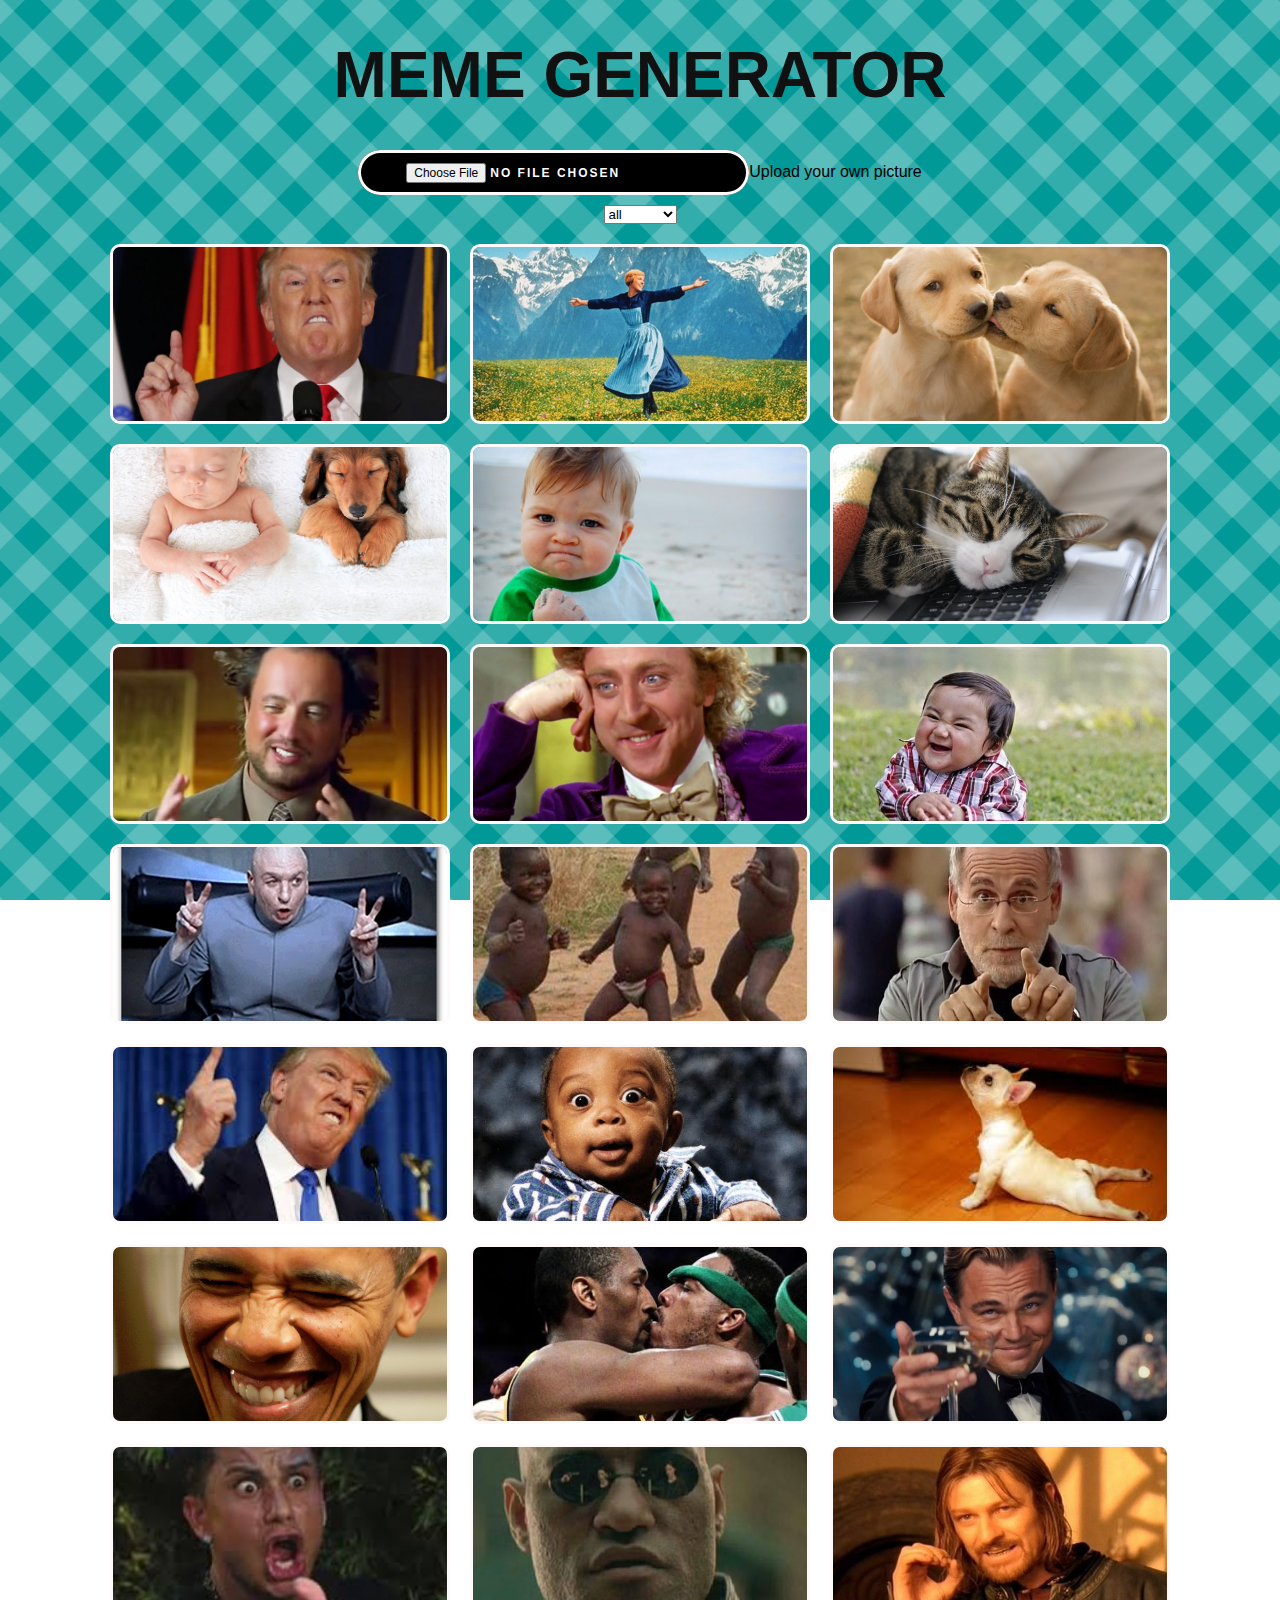
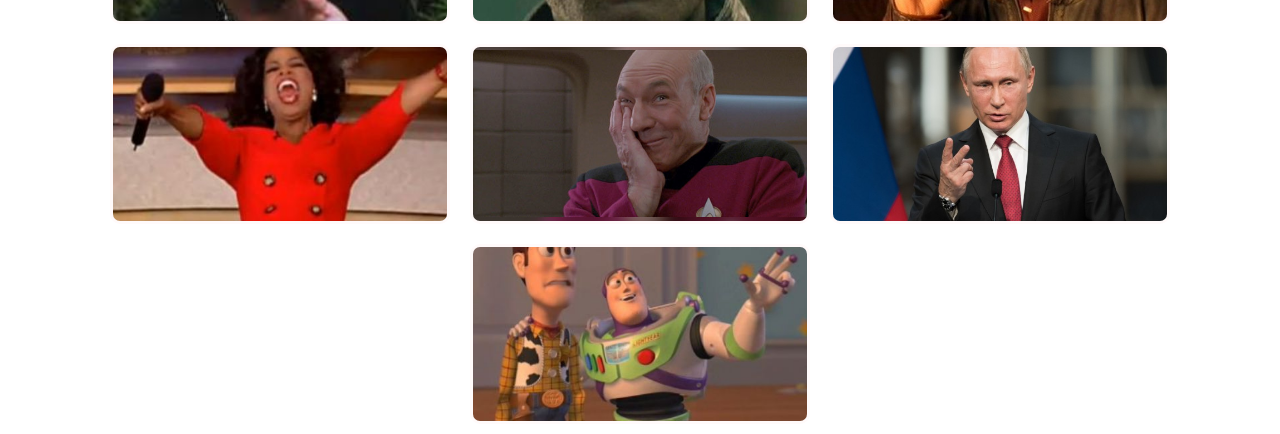
==== index.html @ 499cad0d "upload picture" ====
<!DOCTYPE html>
<html lang="en">

<head>
    <meta charset="UTF-8">
    <meta name="viewport" content="width=device-width, initial-scale=1.0">
    <meta http-equiv="X-UA-Compatible" content="ie=edge">
    <title>SPRINT 2 - Meme Generator</title>
    <link rel="stylesheet" href="vendor/FA/css/all.css">
    <link rel="stylesheet" href="css/main.css">
</head>

<body onload="init()" onkeyup="handleMoveText(event)">
    <header>
        <h1>MEME GENERATOR</h1>
        <button class="restart-btn" onclick="onRestartClicked()">Restart</button>
        <button class="save-meme-btn"><a onclick="onSaveMeme(this)">Save Meme</a></button>
    </header>
    
    <div class="gallery-controller">
        <div>
            <input class="upload-input" type="file" onclick="uploadFile()">Upload your own picture</button>
        </div>
      
        <div class="image-filter-div">
            <select class="img-filter" onchange="onSetKwFilter(this.value)"></select>
        </div>
    </div>
    <div class="gallery-container flex flex-wrap justify-center"></div>
    <div class="meme-canvas">
        <div class="canvas-container">
                <canvas onclick="onCanvasClicked(event)" onmousemove="dragText(event)" onmouseup="onMouseUp()" onmousedown="onMouseDown(event)"></canvas>
        </div>
        <footer class="flex align-center justify-center direction-col">
            <div class="txt-input">
                <input type="text" class="txt" onkeyup="onTextEdit(this.value)" placeholder="Type a new Mem">
            </div>
            <div class="btns flex align-center justify-center">
                <div class="txt-move-controller">
                    <button onclick="onMoveTextUp()"><i class="fas fa-arrow-up"></i></button>
                    <button onclick="onMoveTextDown()"><i class="fas fa-arrow-down"></i></button>
                    <button onclick="onMoveTextLeft()"><i class="fas fa-arrow-left"></i></button>
                    <button onclick="onMoveTextRight()"><i class="fas fa-arrow-right"></i></button>
                </div>
                <div class="flex justify-center">
                    <div>
                        <i class="fas fa-fill-drip"></i>
                        <input type="color" class="fill-color" value="#FFFFFF" onchange="onFillColorChange(this.value)">
                    </div>
                    <div>
                        <i class="fas fa-palette"></i>
                        <input type="color" class="stroke-color" value="#000000" onchange="onStrokeColorChange(this.value)">
                    </div>
                </div>
                <div class="flex justify-center">
                    <div>
                        <i class="fas fa-font"></i>
                        <select class="txt-font" onchange="onFontChange(this.value)">
                            <option value="impact">Impact</option>
                            <option value="ariel black">Ariel Black</option>
                            <option value="comics sans ms">Comics</option>
                            <option value="ariel">Ariel</option>
                            <option value="courier">Courier</option>
                        </select>
                    </div>
                    <div>
                        <i class="fas fa-arrows-alt-v"></i>
                        <select class="txt-size" onchange="onSizeChange(this.value)">
                            <option value=50 selected>Small</option>
                            <option value=80 >Medium</option>
                            <option value=110>Large</option>
                        </select>
                    </div>
                </div>
                <div class="flex justify-center">
                    <button onclick="handleAddText()"><i class="fas fa-plus"></i></button>
                    <button onclick="handleDeleteText()"><i class="fas fa-trash"></i></button>
                </div>
        </footer>
    </div>

    <script src="js/meme-service.js"></script>
    <script src="js/main.js"></script>
</body>

</html>
---- css/main.css ----
@import url('helpers.css');
@import url('img.css');
@import url('footer.css');
* {
    box-sizing: border-box;
}

html {
    width: 100%;
    height: 100%;
    margin: 0px;
}

body {
    font-family: 'Helvetica Neue', sans-serif;
    margin: 0 auto;
    background-image: url(../img/bg.png);
    background-position: bottom;
    background-attachment: fixed;
    text-align: center;
    position: relative;
    width: 100%;
}

h1 {
    color: #111;
    font-size: 4em;
    line-height: 1;
    text-align: center;
}

.meme-canvas {
    display: none;
    /* width: 100%; */
    margin: 10px auto;
}

header {
    text-align: center;
}

.gallery-controller {
    margin: 10px auto;
    text-align: center;
}

header button, .gallery-controller button, .gallery-controller .upload-input {
    background-color: black;
    box-shadow: inset 0 0 0 3px snow;
    color: snow;
    border-radius: 30px;
    border: 0;
    cursor: pointer;
    display: inline-block;
    font-size: .75em;
    font-weight: bold;
    height: 3.75em;
    line-height: 3.85em;
    letter-spacing: 2px;
    padding: 0 4em;
    text-align: center;
    text-decoration: none;
    text-transform: uppercase;
    white-space: nowrap;
}

canvas {
    /* max-width: 100%; */
    border: 3px solid snow;
    border-radius: 10px;
}

.btns input, .btns select, .btns option, .btns button {
    background-color: black;
    color: snow;
    border: 0;
    cursor: pointer;
    display: inline-block;
    font-weight: bold;
    height: 2em;
    text-transform: uppercase;
    text-align: center;
    margin: 0 2px;
}

.txt-move-controller {
    margin: 10px 0;
}

.txt-move-controller button {
    background-color: black;
    color: snow;
    border: 0;
    cursor: pointer;
    display: inline-block;
    font-weight: bold;
    height: 2em;
    text-transform: uppercase;
    text-align: center;
}

.save-meme-btn {
    display: none;
}

a {
    color: inherit;
    text-decoration: none;
}

.image-filter-div {
    margin-top: 10px;
}

.txt {
    background-color: white;
    width: 70%;
}

.txt-input {
    width: 100%;
}

@media (max-width: 660px) {
    h1 {
        color: #111;
        font-size: 2em;
        line-height: 1;
        text-align: center;
    }
    header button, .gallery-controller button {
        background-color: black;
        box-shadow: inset 0 0 0 3px snow;
        color: snow;
        border-radius: 30px;
        border: 0;
        cursor: pointer;
        display: inline-block;
        font-weight: bold;
        line-height: 2.5em;
        padding: 0 2em;
        text-align: center;
        text-decoration: none;
        text-transform: uppercase;
        white-space: nowrap;
    }

    .btns input, .btns select, .btns option, .btns button {
        background-color: black;
        color: snow;
        border: 0;
        cursor: pointer;
        display: inline-block;
        font-weight: bold;
        height: 3em;
        text-transform: uppercase;
        text-align: center;
        margin: 0 5px;
    }


    .btns button{
        background-color: black;
        color: snow;
        border: 0;
        cursor: pointer;
        display: inline-block;
        font-weight: bold;
        height: 3.5em;
        width: 3.5em;
        text-transform: uppercase;
        text-align: center;
        margin: 0 5px;
        font-size: 0.7em;
    }

    i {
        font-size: 2em;
    }

    footer {
        height: 360px;
    }

    .txt-input {
        padding: 0;
    }

    
    .btns {
        flex-direction: column;
        width: 100%;
    }
    .btns>div {
        width: 100%;
        margin: 10px 0;
        border-top: 2px solid black;
        padding-top: 10px;
    }
    .txt {
        width: 90%;
        margin: 0 auto;
    }
    span {
        display: flex;
        margin-left: 50px;
    }
}

.upload-input {
    visibility: unset;
}
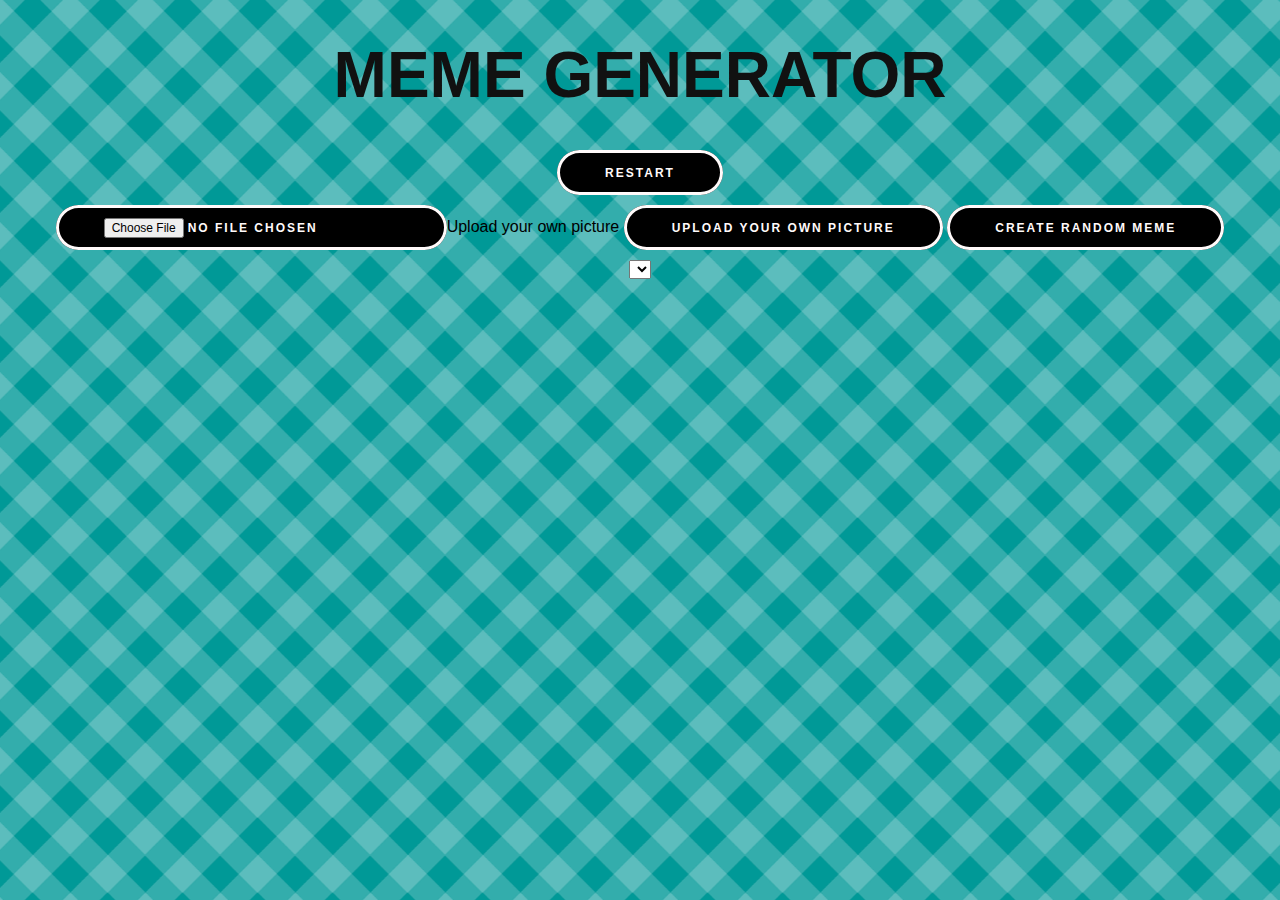
==== commit c5a25b9d: "conf" ====
--- a/index.html
+++ b/index.html
@@ -17,9 +17,12 @@
         <button class="save-meme-btn"><a onclick="onSaveMeme(this)">Save Meme</a></button>
     </header>
     
+    <div class="virtual-gallery" style="display: none;"></div>
     <div class="gallery-controller">
         <div>
             <input class="upload-input" type="file" onclick="uploadFile()">Upload your own picture</button>
+            <button onclick="uploadFile()">Upload your own picture</button>
+            <button onclick="handleCreateRandomMeme()">Create random meme</button>
         </div>
       
         <div class="image-filter-div">
@@ -29,7 +32,7 @@
     <div class="gallery-container flex flex-wrap justify-center"></div>
     <div class="meme-canvas">
         <div class="canvas-container">
-                <canvas onclick="onCanvasClicked(event)" onmousemove="dragText(event)" onmouseup="onMouseUp()" onmousedown="onMouseDown(event)"></canvas>
+                <canvas  onmousemove="dragText(event)" onmouseup="onMouseUp()" onmousedown="onCanvasClicked(event)"></canvas>
         </div>
         <footer class="flex align-center justify-center direction-col">
             <div class="txt-input">
@@ -37,10 +40,10 @@
             </div>
             <div class="btns flex align-center justify-center">
                 <div class="txt-move-controller">
-                    <button onclick="onMoveTextUp()"><i class="fas fa-arrow-up"></i></button>
-                    <button onclick="onMoveTextDown()"><i class="fas fa-arrow-down"></i></button>
-                    <button onclick="onMoveTextLeft()"><i class="fas fa-arrow-left"></i></button>
-                    <button onclick="onMoveTextRight()"><i class="fas fa-arrow-right"></i></button>
+                    <button onclick="onMoveText('up')"><i class="fas fa-arrow-up"></i></button>
+                    <button onclick="onMoveText('down')"><i class="fas fa-arrow-down"></i></button>
+                    <button onclick="onMoveText('left')"><i class="fas fa-arrow-left"></i></button>
+                    <button onclick="onMoveText('right')"><i class="fas fa-arrow-right"></i></button>
                 </div>
                 <div class="flex justify-center">
                     <div>
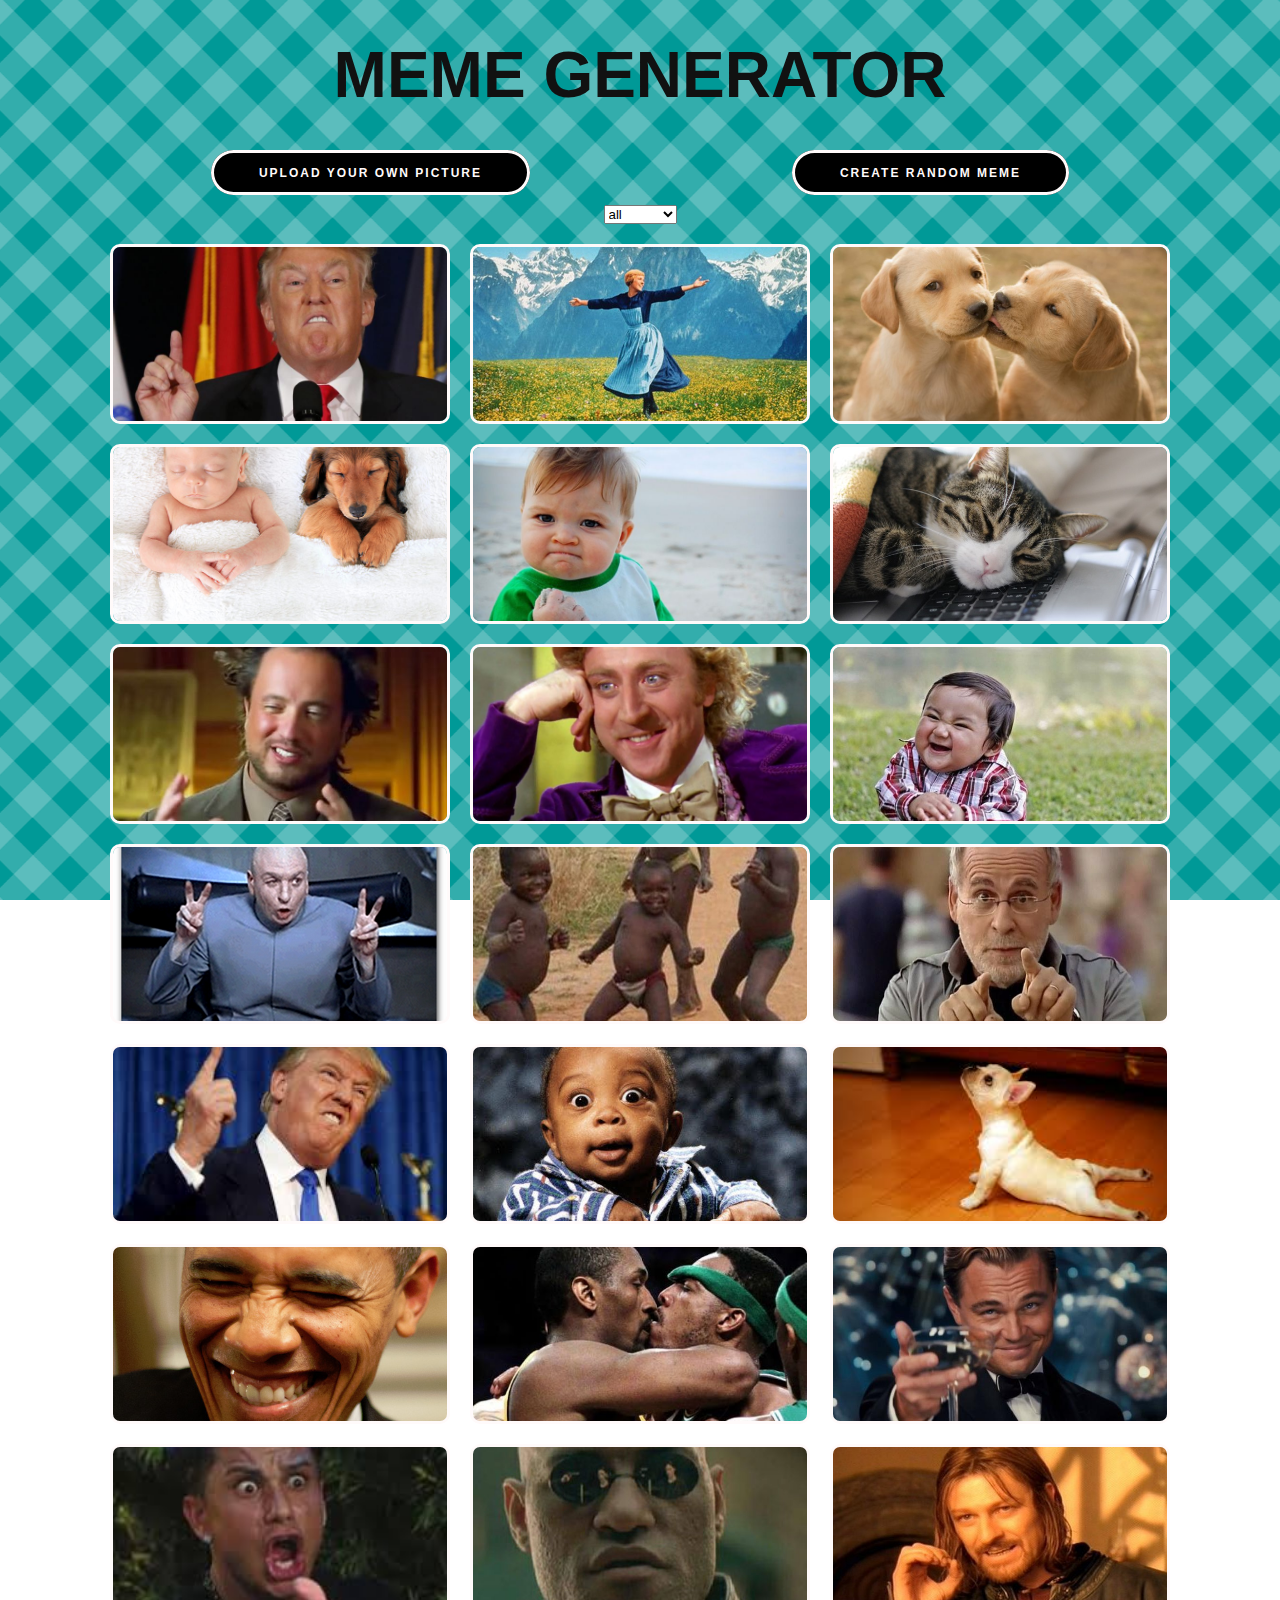
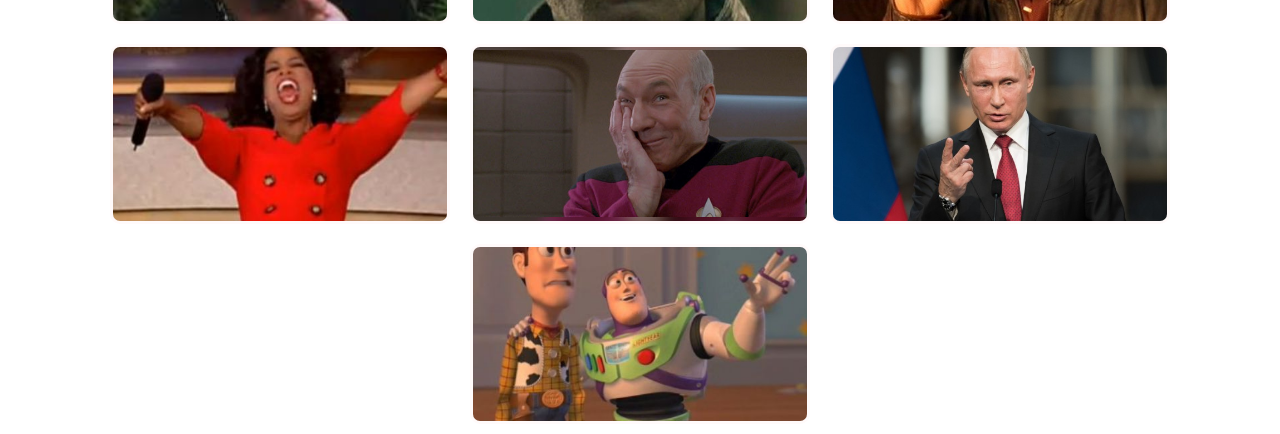
==== commit cb0b8714: "11:47" ====
--- a/index.html
+++ b/index.html
@@ -20,8 +20,9 @@
     <div class="virtual-gallery" style="display: none;"></div>
     <div class="gallery-controller">
         <div>
-            <input class="upload-input" type="file" onclick="uploadFile()">Upload your own picture</button>
-            <button onclick="uploadFile()">Upload your own picture</button>
+            <label for="file-upload" class="upload-input">Upload your own picture</label>
+            
+            <input id="file-upload" type="file" accept="image/*"></button>
             <button onclick="handleCreateRandomMeme()">Create random meme</button>
         </div>
       
--- a/css/main.css
+++ b/css/main.css
@@ -144,7 +144,6 @@
         text-transform: uppercase;
         white-space: nowrap;
     }
-
     .btns input, .btns select, .btns option, .btns button {
         background-color: black;
         color: snow;
@@ -157,9 +156,7 @@
         text-align: center;
         margin: 0 5px;
     }
-
-
-    .btns button{
+    .btns button {
         background-color: black;
         color: snow;
         border: 0;
@@ -173,20 +170,15 @@
         margin: 0 5px;
         font-size: 0.7em;
     }
-
     i {
         font-size: 2em;
     }
-
     footer {
         height: 360px;
     }
-
     .txt-input {
         padding: 0;
     }
-
-    
     .btns {
         flex-direction: column;
         width: 100%;
@@ -207,6 +199,6 @@
     }
 }
 
-.upload-input {
-    visibility: unset;
-}+#file-upload {
+    opacity: 0;
+}
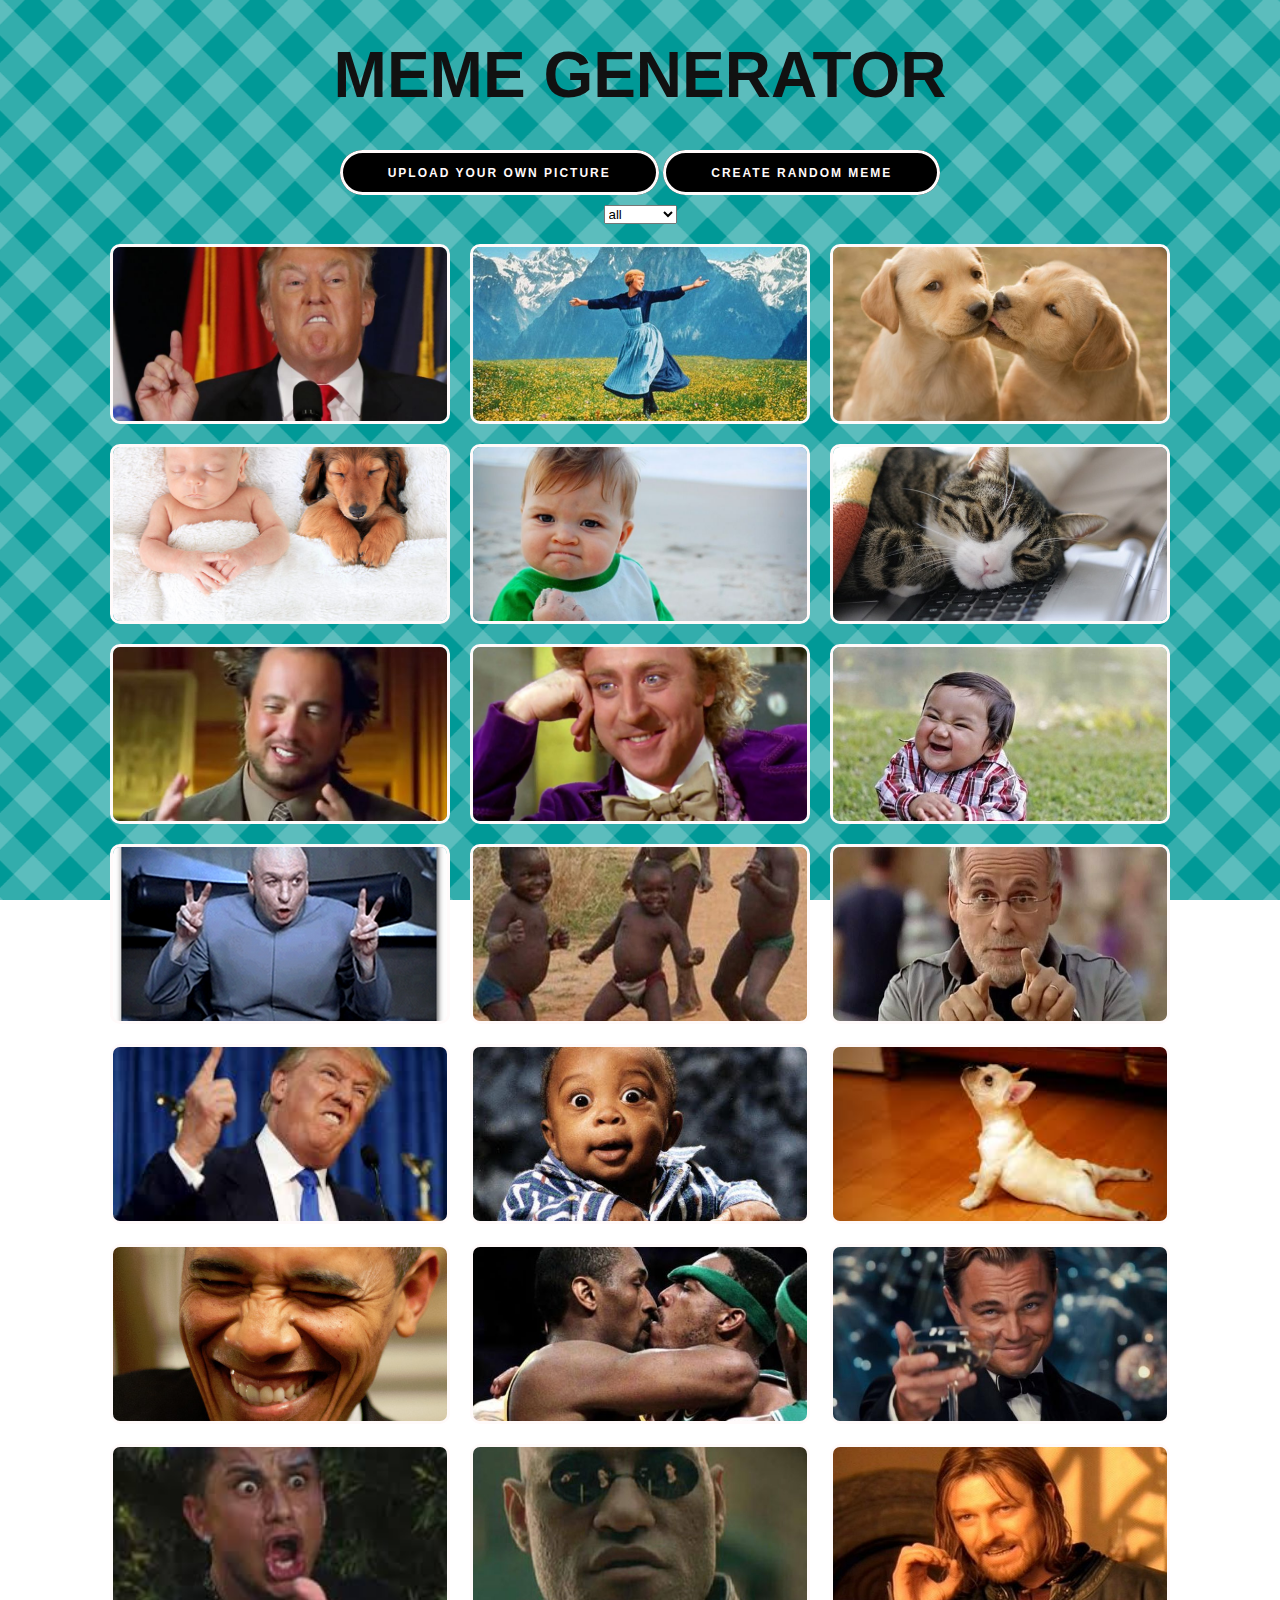
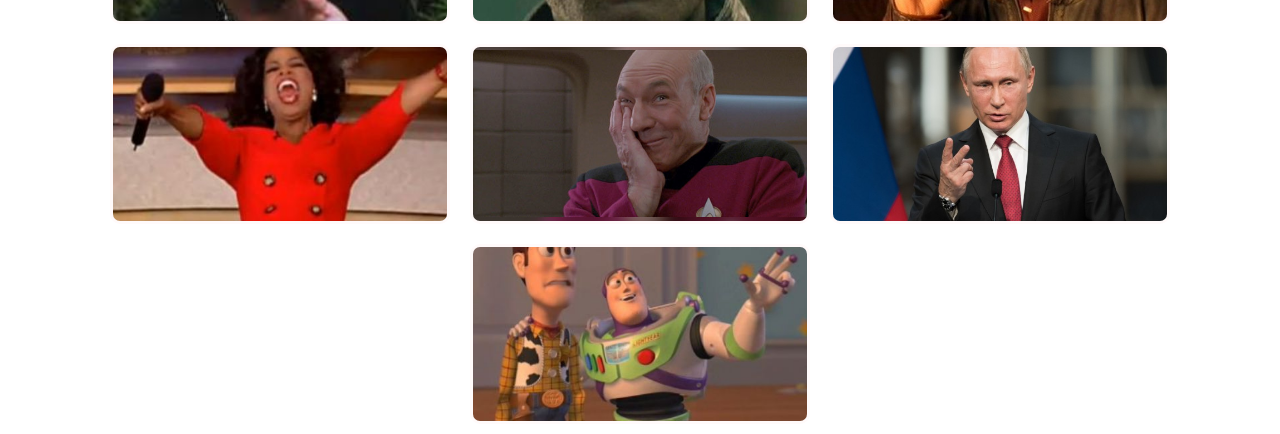
==== commit 83b03e63: "some css changes" ====
--- a/index.html
+++ b/index.html
@@ -16,16 +16,15 @@
         <button class="restart-btn" onclick="onRestartClicked()">Restart</button>
         <button class="save-meme-btn"><a onclick="onSaveMeme(this)">Save Meme</a></button>
     </header>
-    
+
     <div class="virtual-gallery" style="display: none;"></div>
     <div class="gallery-controller">
         <div>
             <label for="file-upload" class="upload-input">Upload your own picture</label>
-            
-            <input id="file-upload" type="file" accept="image/*"></button>
+            <input id="file-upload" type="file" accept="image/*" onchange="onFileChoose(this)" value="mypic.jpg"></button>
             <button onclick="handleCreateRandomMeme()">Create random meme</button>
         </div>
-      
+
         <div class="image-filter-div">
             <select class="img-filter" onchange="onSetKwFilter(this.value)"></select>
         </div>
@@ -33,20 +32,20 @@
     <div class="gallery-container flex flex-wrap justify-center"></div>
     <div class="meme-canvas">
         <div class="canvas-container">
-                <canvas  onmousemove="dragText(event)" onmouseup="onMouseUp()" onmousedown="onCanvasClicked(event)"></canvas>
+            <canvas onmousemove="dragText(event)" onmouseup="onMouseUp()" onmousedown="onCanvasClicked(event)"></canvas>
         </div>
         <footer class="flex align-center justify-center direction-col">
             <div class="txt-input">
-                <input type="text" class="txt" onkeyup="onTextEdit(this.value)" placeholder="Type a new Mem">
+                <input type="text" class="txt" onkeyup="onTextEdit(this.value)" placeholder="Type a new Meme">
             </div>
             <div class="btns flex align-center justify-center">
-                <div class="txt-move-controller">
+                <div class="txt-move-controller controller-div">
                     <button onclick="onMoveText('up')"><i class="fas fa-arrow-up"></i></button>
                     <button onclick="onMoveText('down')"><i class="fas fa-arrow-down"></i></button>
                     <button onclick="onMoveText('left')"><i class="fas fa-arrow-left"></i></button>
                     <button onclick="onMoveText('right')"><i class="fas fa-arrow-right"></i></button>
                 </div>
-                <div class="flex justify-center">
+                <div class="flex justify-center controller-div">
                     <div>
                         <i class="fas fa-fill-drip"></i>
                         <input type="color" class="fill-color" value="#FFFFFF" onchange="onFillColorChange(this.value)">
@@ -56,7 +55,7 @@
                         <input type="color" class="stroke-color" value="#000000" onchange="onStrokeColorChange(this.value)">
                     </div>
                 </div>
-                <div class="flex justify-center">
+                <div class="flex justify-center controller-div">
                     <div>
                         <i class="fas fa-font"></i>
                         <select class="txt-font" onchange="onFontChange(this.value)">
@@ -71,12 +70,12 @@
                         <i class="fas fa-arrows-alt-v"></i>
                         <select class="txt-size" onchange="onSizeChange(this.value)">
                             <option value=50 selected>Small</option>
-                            <option value=80 >Medium</option>
+                            <option value=80>Medium</option>
                             <option value=110>Large</option>
                         </select>
                     </div>
                 </div>
-                <div class="flex justify-center">
+                <div class="flex justify-center controller-div">
                     <button onclick="handleAddText()"><i class="fas fa-plus"></i></button>
                     <button onclick="handleDeleteText()"><i class="fas fa-trash"></i></button>
                 </div>
--- a/css/main.css
+++ b/css/main.css
@@ -121,7 +121,16 @@
     width: 100%;
 }
 
-@media (max-width: 660px) {
+.controller-div {
+    margin: 0 5px;
+    padding: 0 5px;
+}
+
+.controller-div div {
+    padding: 0 5px;
+}
+
+@media (max-width: 750px) {
     h1 {
         color: #111;
         font-size: 2em;
@@ -187,7 +196,7 @@
         width: 100%;
         margin: 10px 0;
         border-top: 2px solid black;
-        padding-top: 10px;
+        padding: 10px;
     }
     .txt {
         width: 90%;
@@ -197,8 +206,11 @@
         display: flex;
         margin-left: 50px;
     }
+    .upload-input {
+        margin-bottom: 10px;
+    }
 }
 
 #file-upload {
-    opacity: 0;
-}
+    display: none;
+}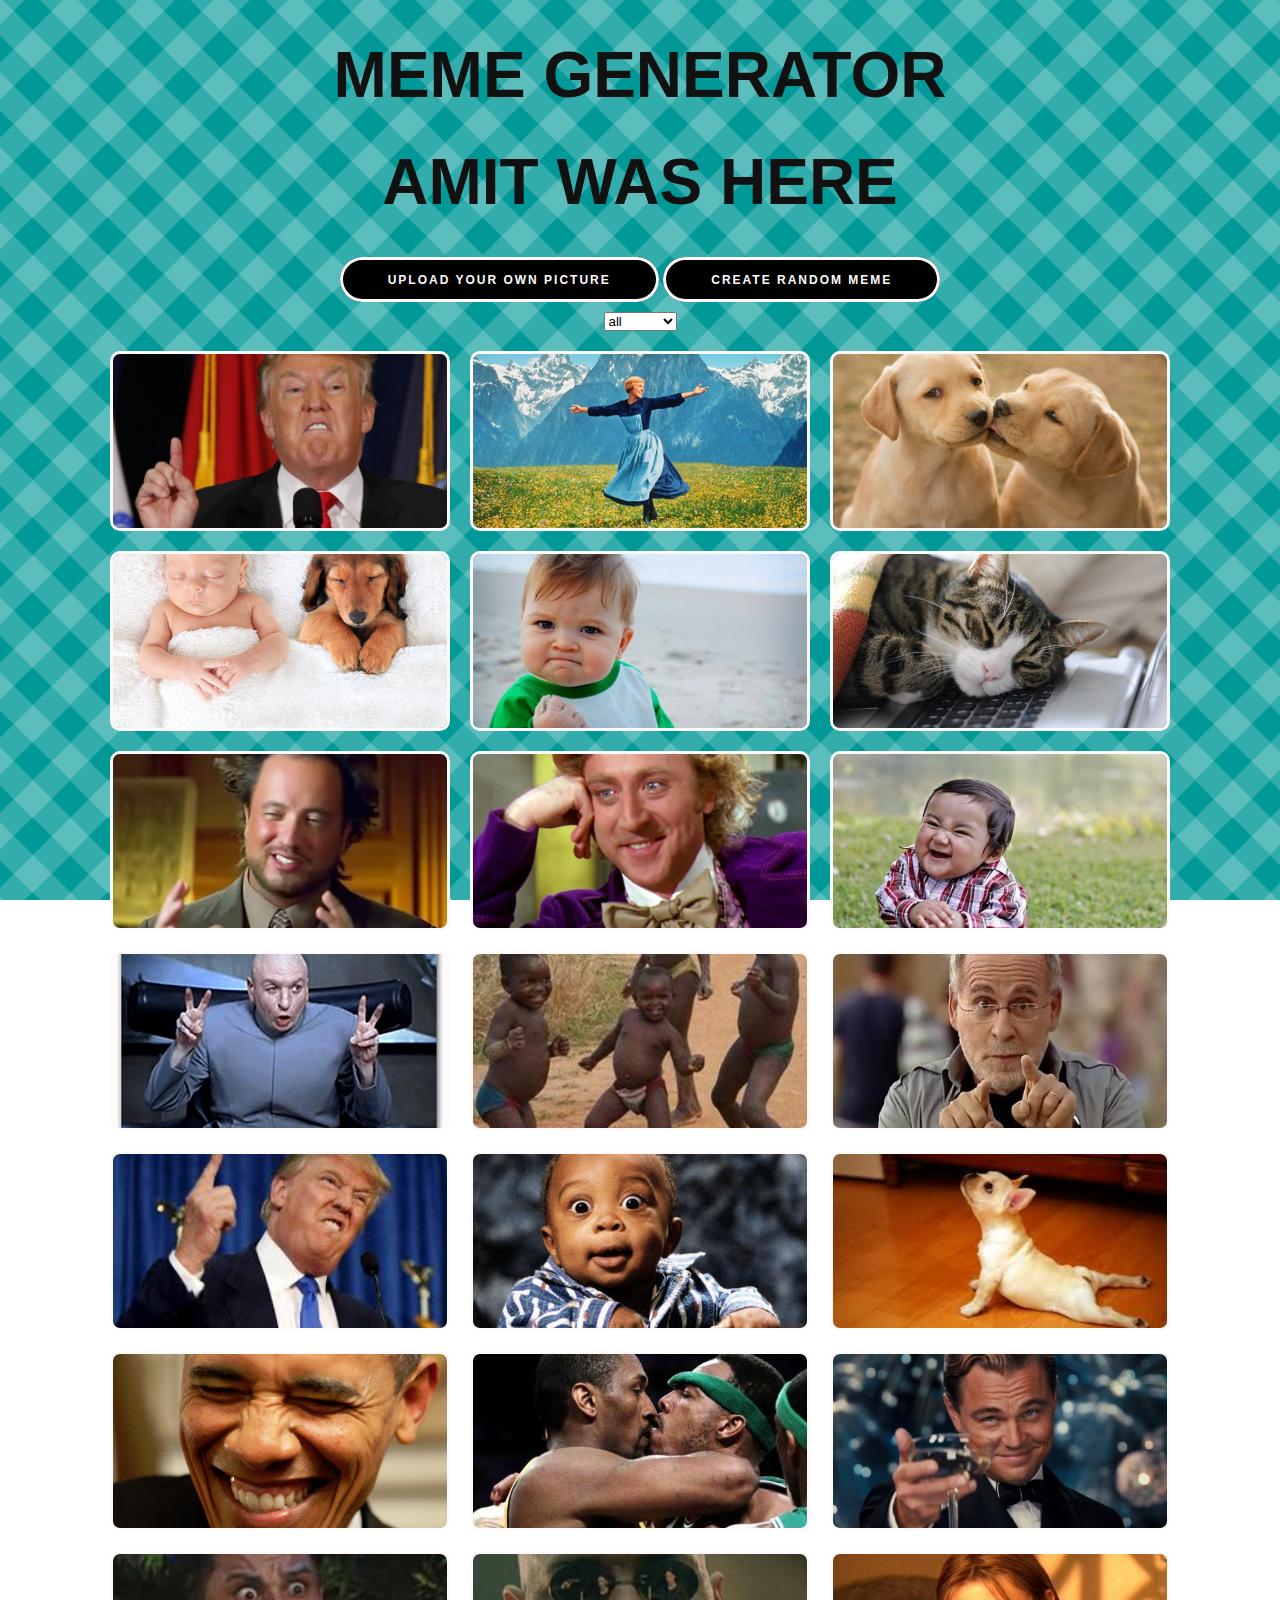
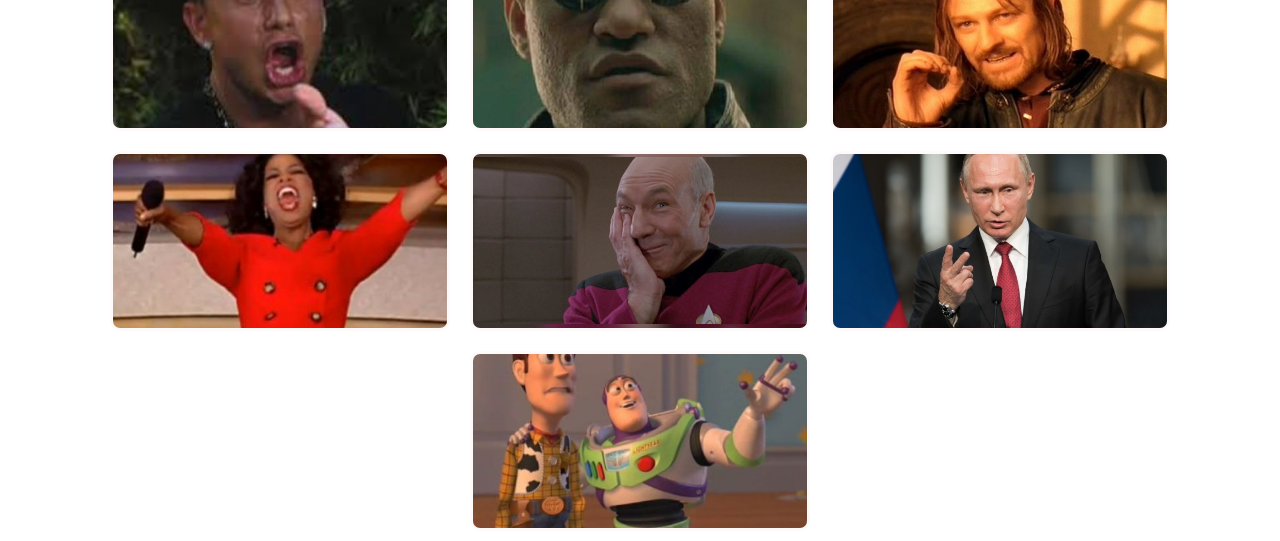
==== commit 4001605a: "amit's changes" ====
--- a/index.html
+++ b/index.html
@@ -13,6 +13,7 @@
 <body onload="init()" onkeyup="handleMoveText(event)">
     <header>
         <h1>MEME GENERATOR</h1>
+        <h1>AMIT WAS HERE</h1>
         <button class="restart-btn" onclick="onRestartClicked()">Restart</button>
         <button class="save-meme-btn"><a onclick="onSaveMeme(this)">Save Meme</a></button>
     </header>
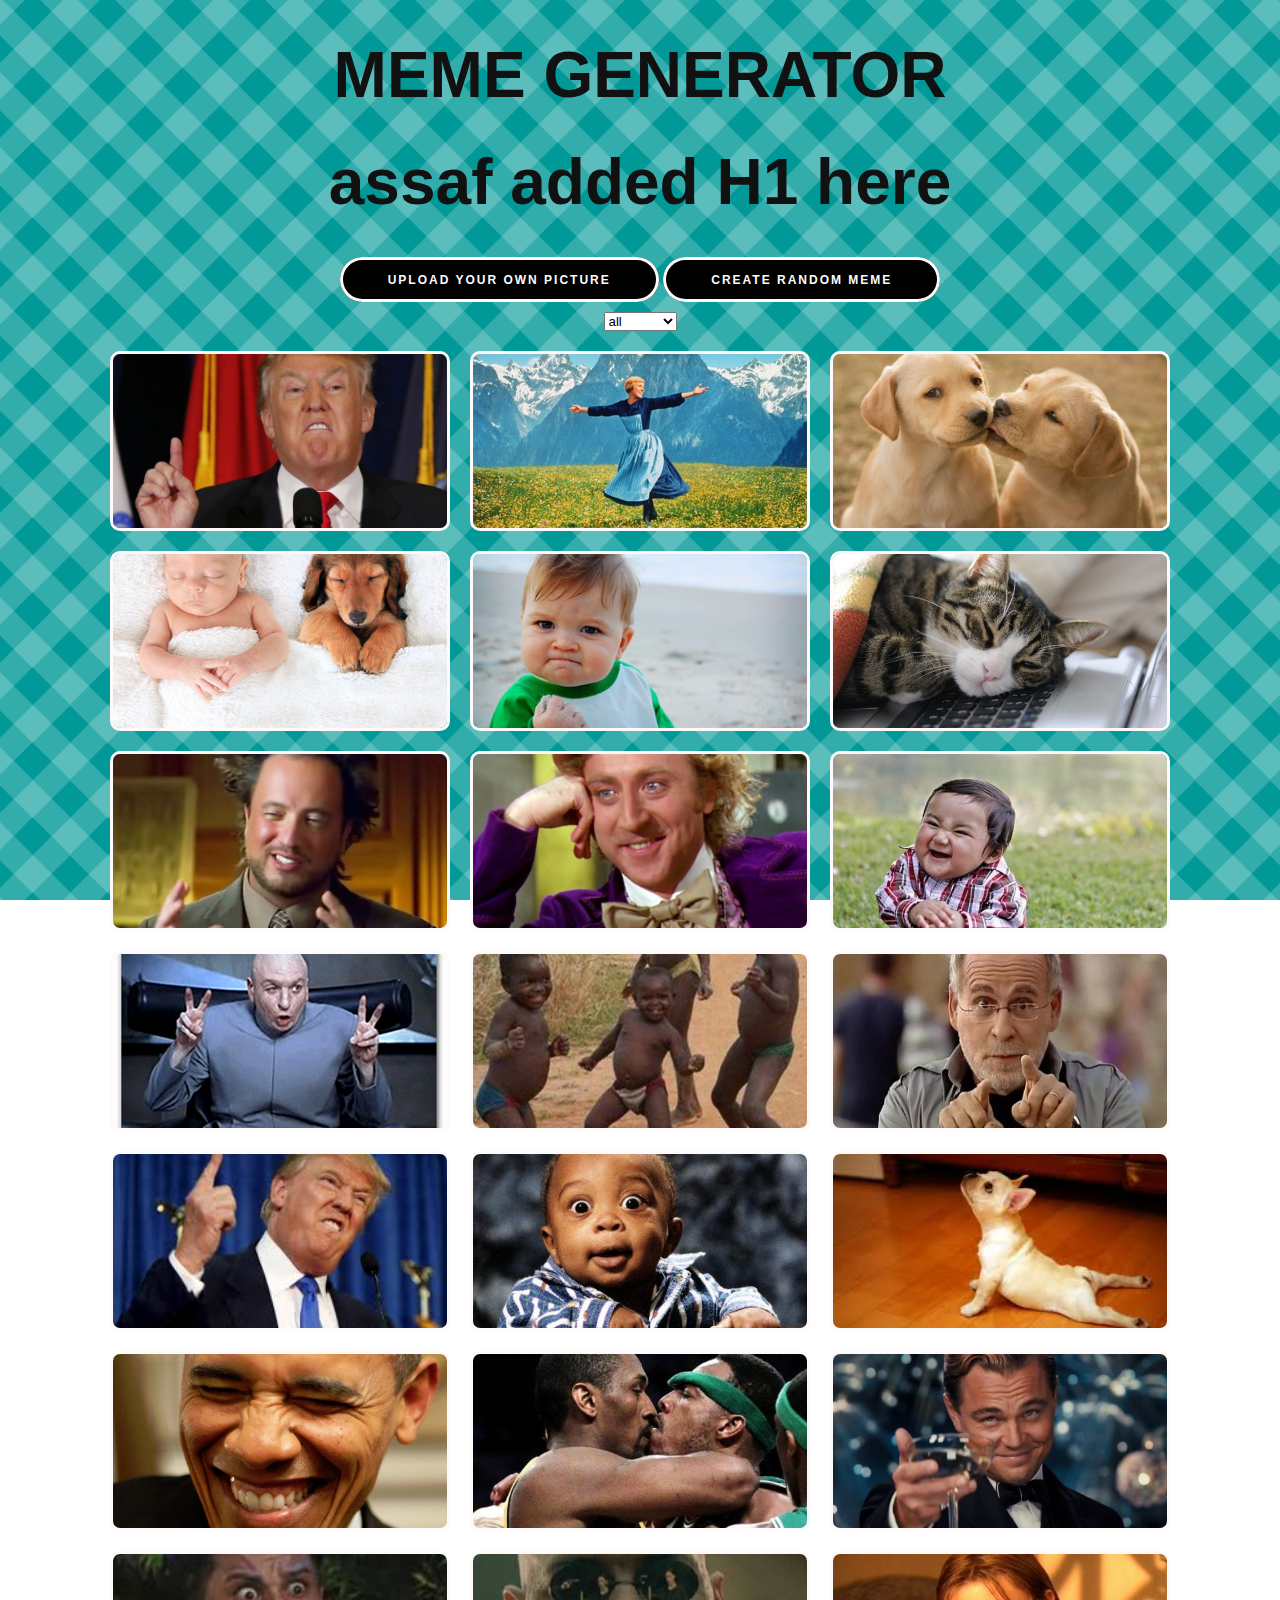
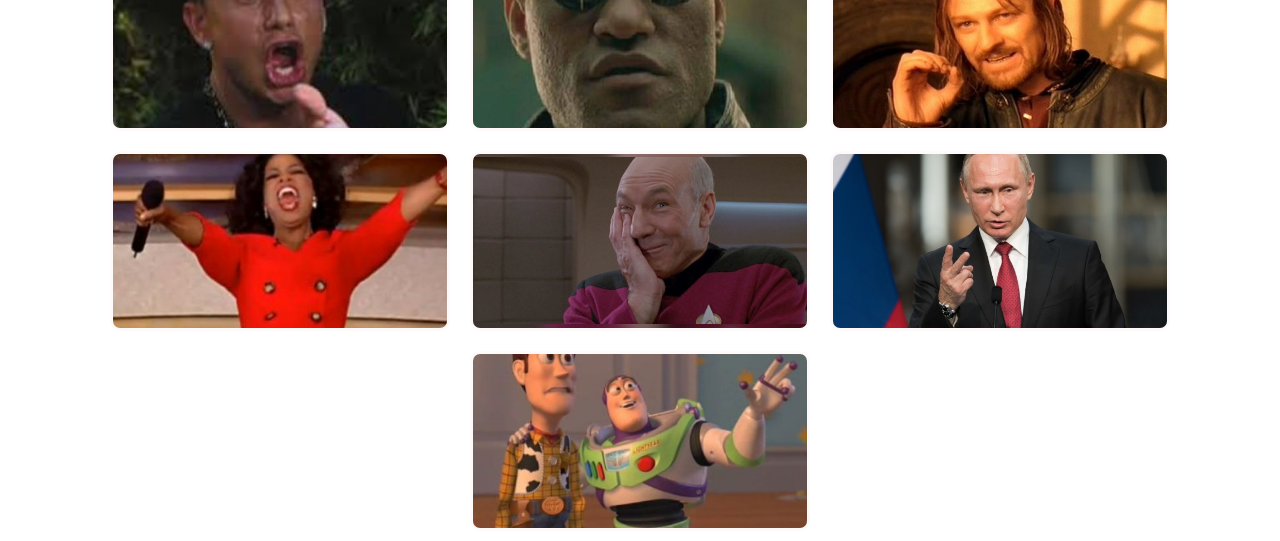
==== commit c71f7a78: "added h1" ====
--- a/index.html
+++ b/index.html
@@ -13,9 +13,9 @@
 <body onload="init()" onkeyup="handleMoveText(event)">
     <header>
         <h1>MEME GENERATOR</h1>
-        <h1>AMIT WAS HERE</h1>
         <button class="restart-btn" onclick="onRestartClicked()">Restart</button>
         <button class="save-meme-btn"><a onclick="onSaveMeme(this)">Save Meme</a></button>
+        <h1>assaf added H1 here</h1>
     </header>
 
     <div class="virtual-gallery" style="display: none;"></div>
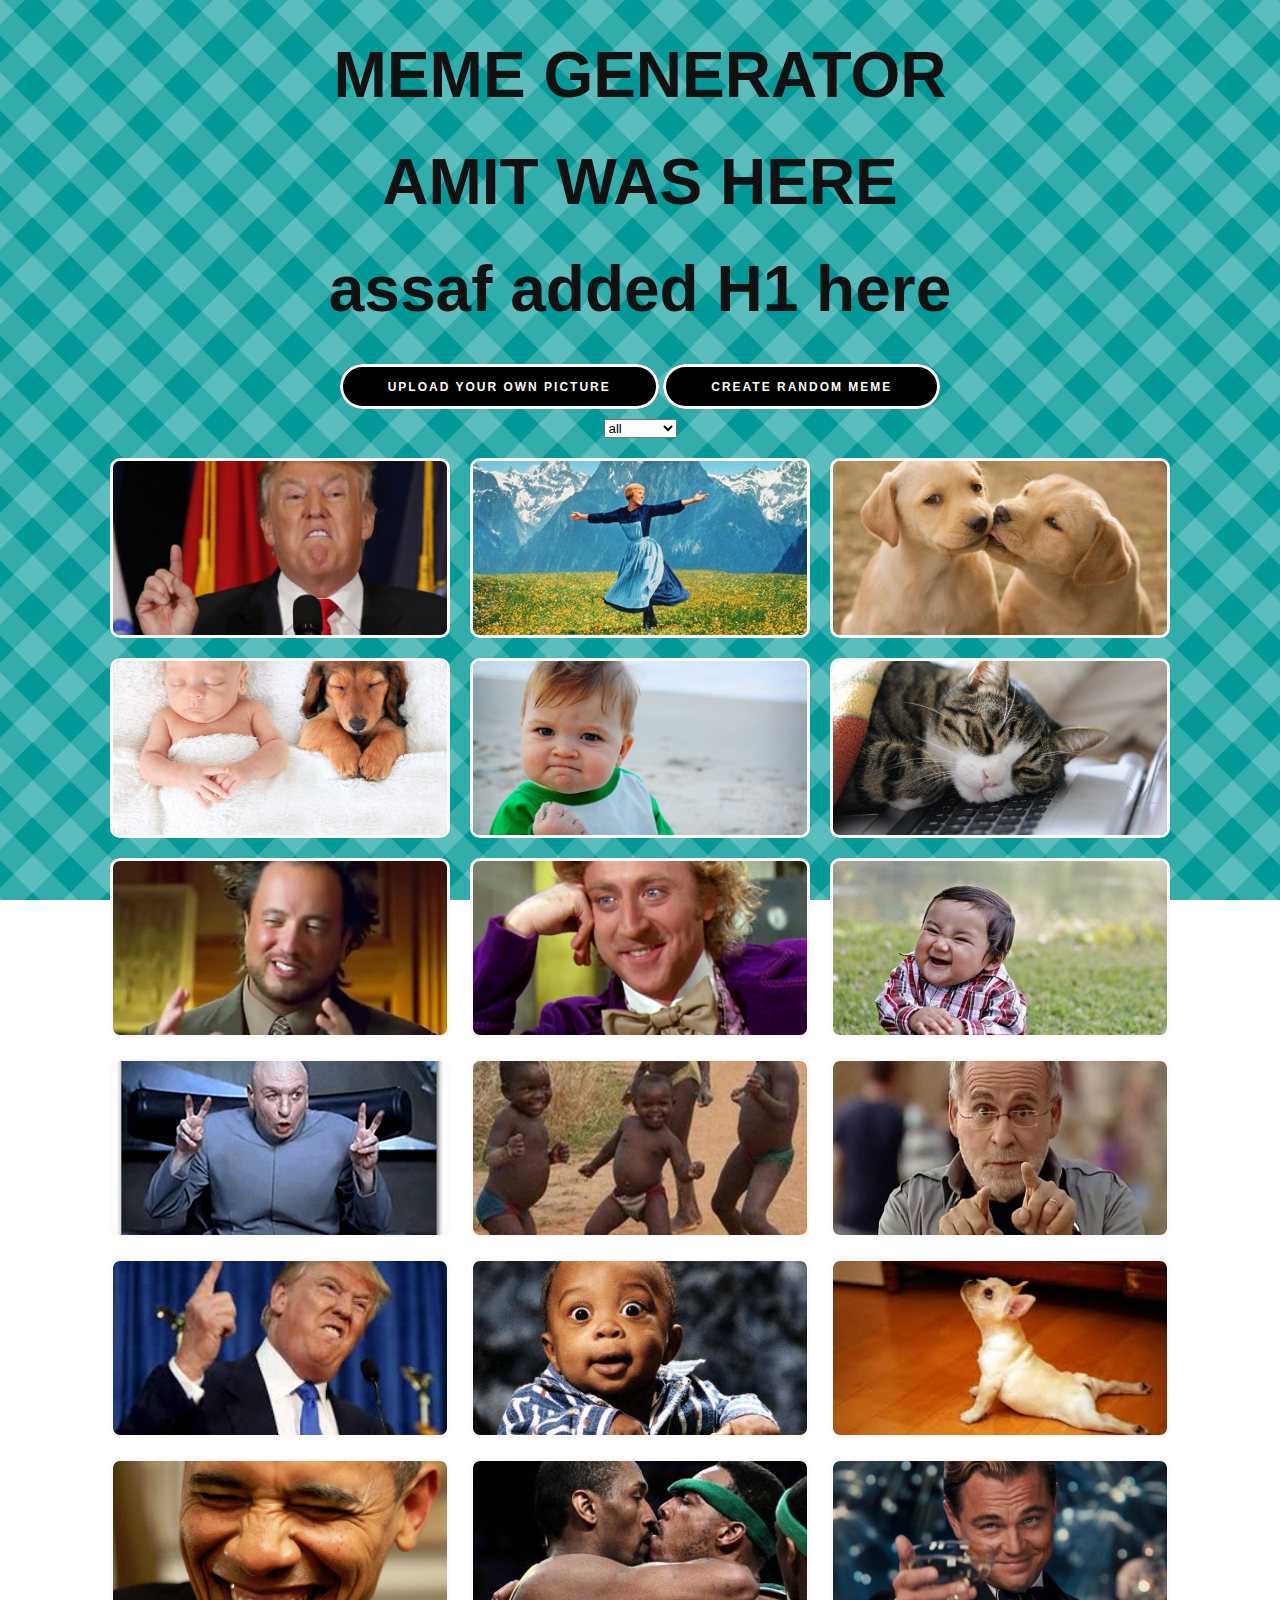
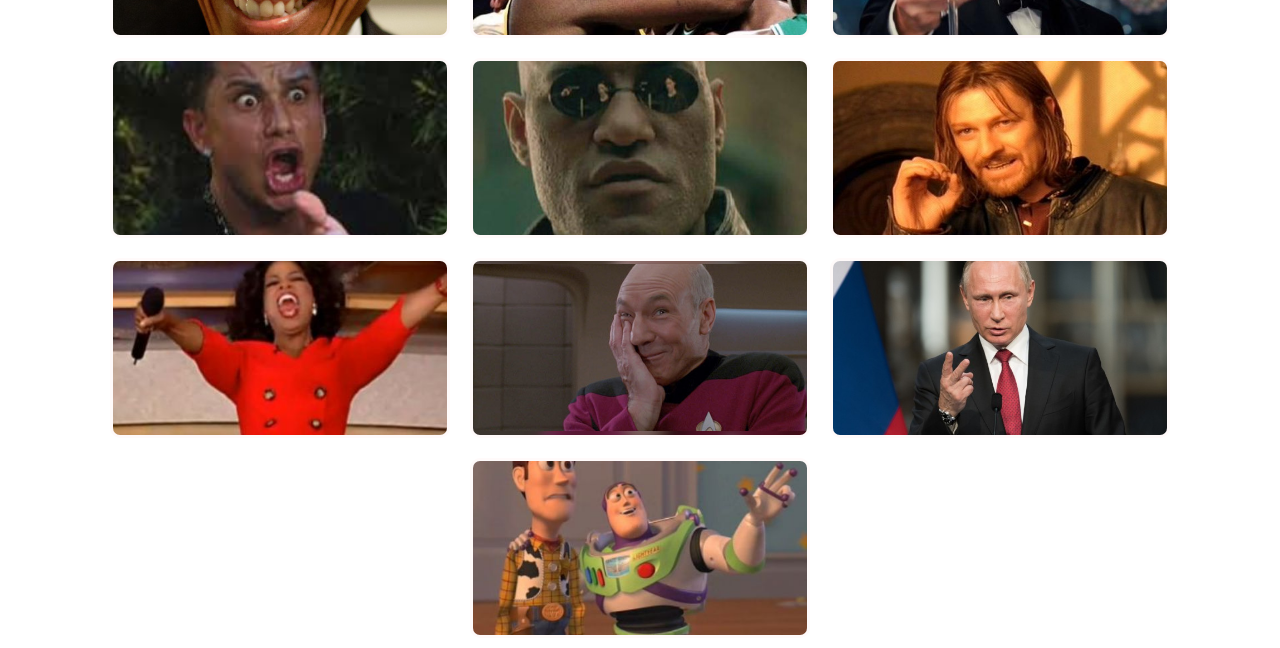
==== commit b78347c6: "Merge pull request #1 from RafiMuc/amit-branch-testing" ====
--- a/index.html
+++ b/index.html
@@ -13,6 +13,7 @@
 <body onload="init()" onkeyup="handleMoveText(event)">
     <header>
         <h1>MEME GENERATOR</h1>
+        <h1>AMIT WAS HERE</h1>
         <button class="restart-btn" onclick="onRestartClicked()">Restart</button>
         <button class="save-meme-btn"><a onclick="onSaveMeme(this)">Save Meme</a></button>
         <h1>assaf added H1 here</h1>
